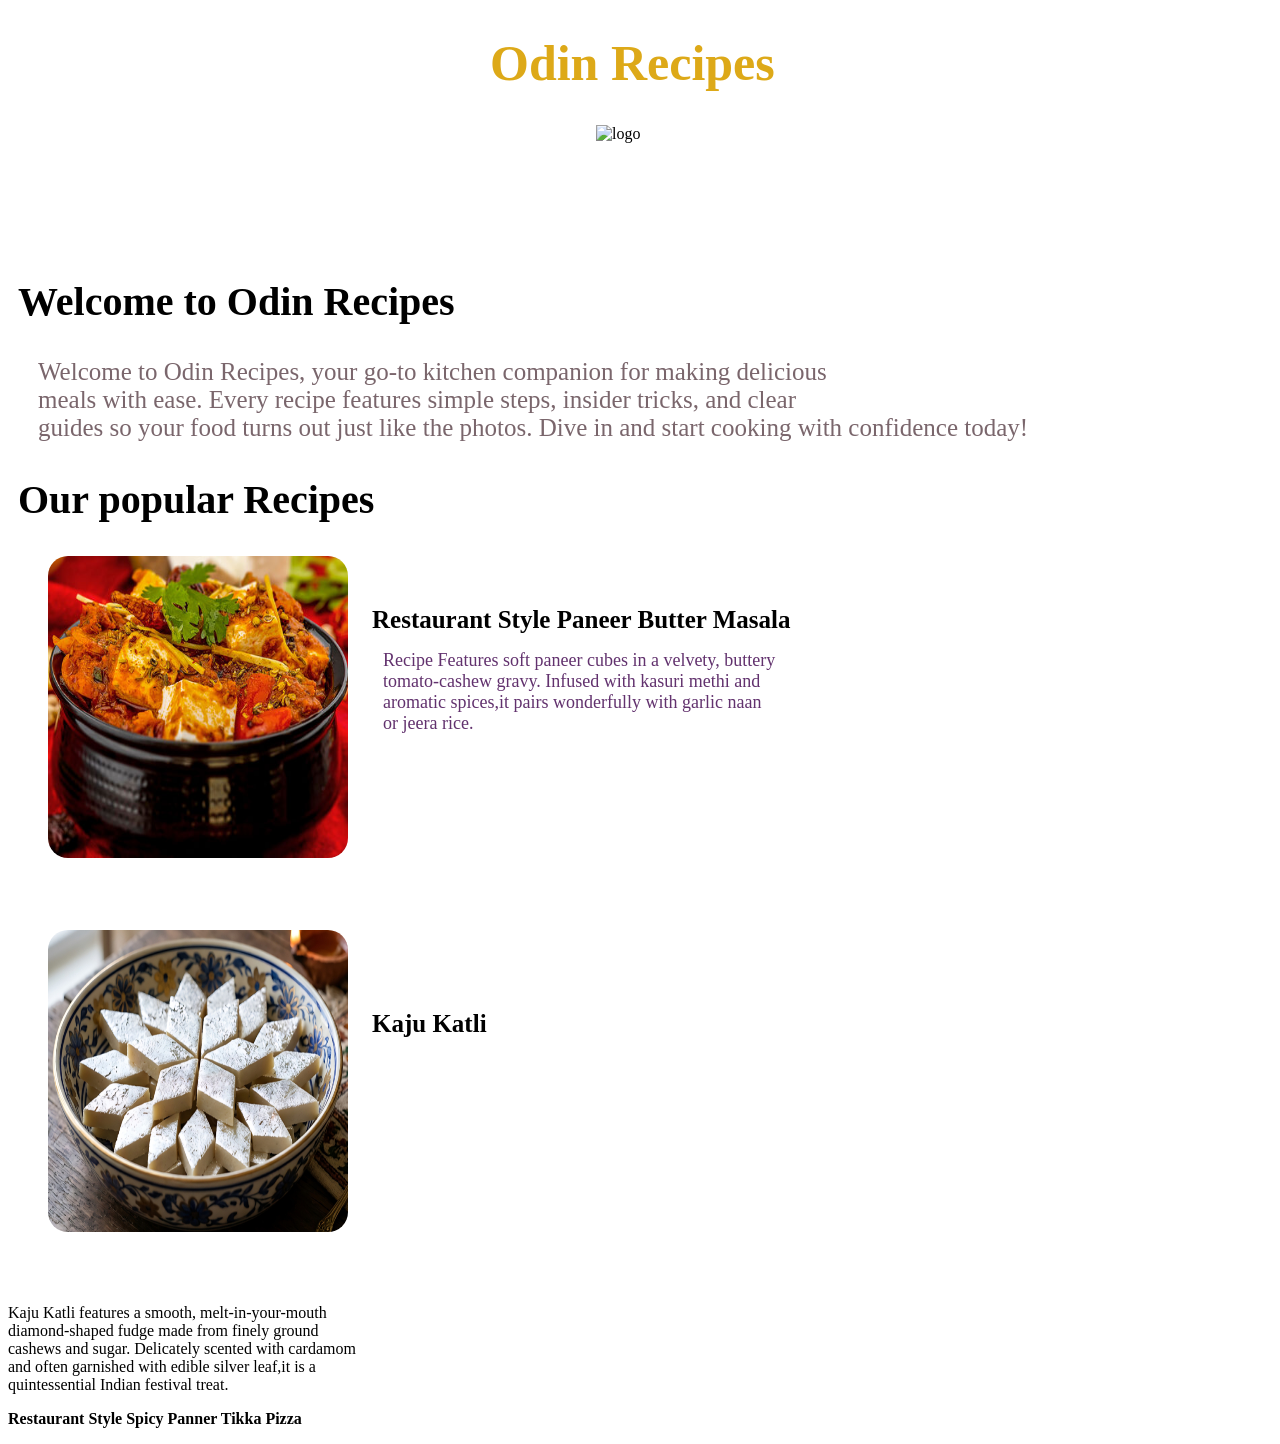
==== index.html @ b7aa42b1 "Add overview for kaju katli" ====
<!DOCTYPE html>
<html lang="en">
<head>
    <meta charset="UTF-8">
    <title>Odin Recipes</title>
    <link rel="stylesheet" href="css/index.css"/>
</head>
<body>
    <h1 class="hh1">Odin Recipes</h1>
    <img class="logo" src="../odin-recipes/img/logo(1).svg" alt="logo" width="88" height="120"/>
    <h2 class="hh2">Welcome to Odin Recipes</h2>
    <p class="welcome">Welcome to Odin Recipes, your go-to kitchen companion for 
        making delicious <br/> meals with ease. Every recipe features 
        simple steps, insider tricks, and clear<br/> guides so your 
        food turns out just like the photos. Dive in and start 
        cooking with confidence today!
    </p>
    <h2 class="opr">Our popular Recipes
    </h2>

        <span class="pbm_i"> <img src="img/pbm.jpg" alt="image of Restaurant Style Paneer
             Butter Masala" width="300" height="302"/> </span>

        <p class="pbm_i_t"><a href="recipes/restaurant-style-panner-butter-masala.html"
            target="_blank" rel="noreferrer"><strong>Restaurant Style Paneer Butter Masala</strong> </a></p>
        
             <p><span class="pbm_i_t_d">Recipe Features soft paneer 
                cubes in a velvety, buttery</br> tomato-cashew gravy. 
                Infused with kasuri methi and </br>aromatic spices,it 
                pairs wonderfully with garlic naan</br> or jeera rice.</br></span></p>
            
            <span class="kk_i"> <img src="img/kk.jpg" alt="image of kaju katli"
                 width="300" height="302"/> </span>

            <p class="kk_i_t"><a href="recipes/kaju-katli.html"
            target="_blank" rel="noreferrer"><strong>Kaju Katli</strong> </a></p>

            <p class="kk_i_t_d"><span class="second_kk_t_d">Kaju Katli features a smooth, 
            melt-in-your-mouth <br/> diamond-shaped fudge made from finely 
            ground<br/> cashews and sugar. Delicately scented with cardamom<br/> 
            and often garnished with edible silver leaf,it is a<br/>  quintessential
             Indian festival treat.<br/></span></p>

            <p><a href="recipes/restaurant-style-spicy-paneer-tikka-pizza.html"
            target="_blank" rel="noreferrer"><strong>Restaurant Style Spicy Panner Tikka Pizza</strong> </a></p>
        
    
</body>
</html>
---- css/index.css ----
.hh1{
    width: 300px;
    margin-left: auto;
    margin-right: auto;
    font-size: 50px;
    color: rgb(221, 169, 24);
    
}

.logo{
    display: block;
    width: 88px;
    margin-left: auto;
    margin-right: auto;
}

a{
    text-decoration: none;
    color: inherit;
}
a:hover{
    text-decoration: underline;
}

.hh2{
    font-size: 40px;
    position: relative;
    left: 10px;
}

.welcome{
    font-size: 25px;
    position: relative;
    left: 30px;
    color: rgb(122, 102, 108);
}

.opr{
    font-size: 40px;
    position: relative;
    left: 10px;
}

.pbm_i img{
    border-radius: 20px;
    position: relative;
    left: 40px;

}

.pbm_i_t{
    display: inline;
    font-size: 25px;
    position: relative;
    left: 60px;
    bottom: 230px;
}

.pbm_i_t_d{
    display: inline;
    position: relative;
    left: 375px;
    bottom: 230px;
    font-size: 18px;
    color: rgb(98, 50, 110);
}

.kk_i img{
    
    border-radius: 20px;
    position: relative;
    left: 40px;
    bottom: 50px;
}

.kk_i_t{
    display: inline;
    font-size: 25px;
    position: relative;
    left: 60px;
    bottom: 250px;
}
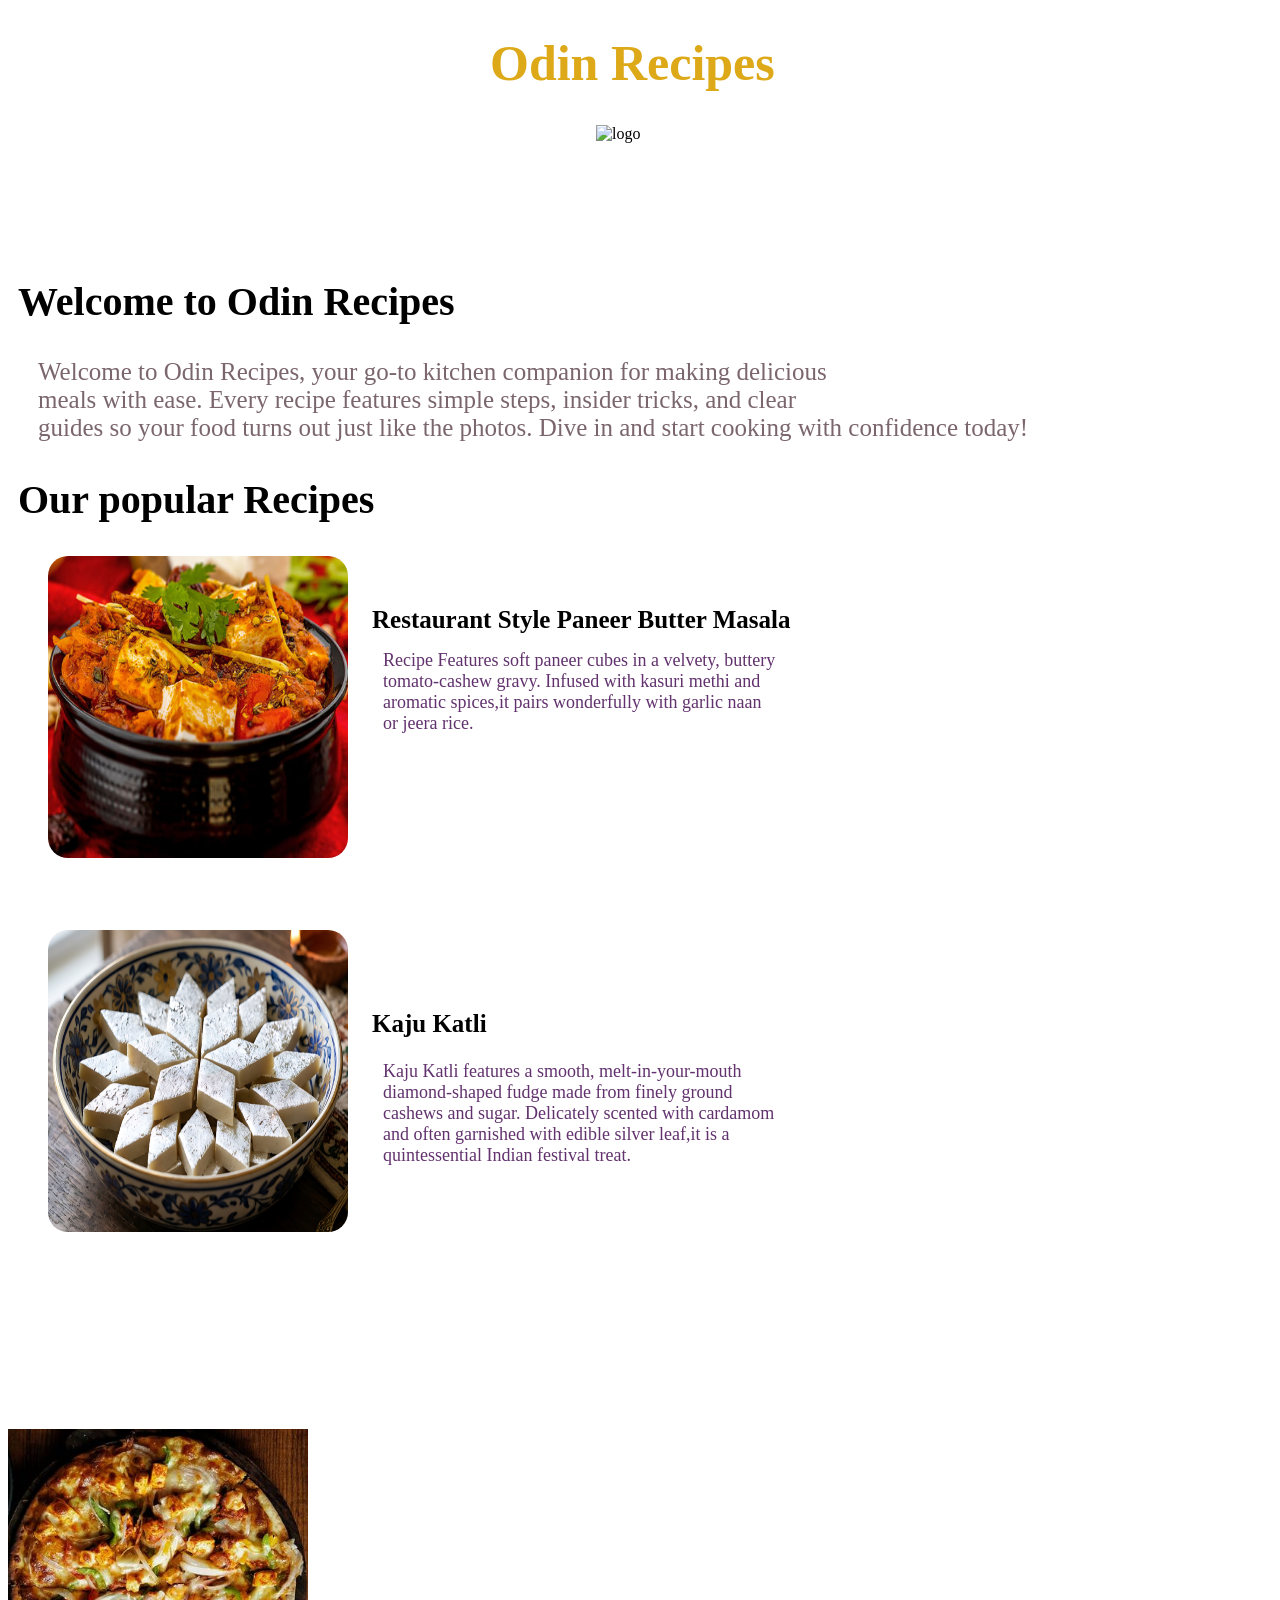
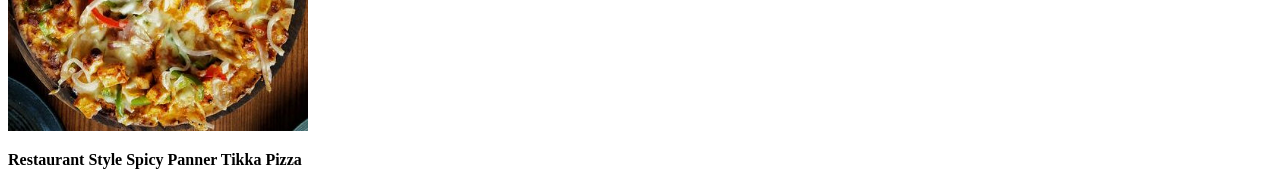
==== commit b0e2425f: "Add image of Spicy Paneer Tikka Pizza" ====
--- a/index.html
+++ b/index.html
@@ -41,6 +41,9 @@
             and often garnished with edible silver leaf,it is a<br/>  quintessential
              Indian festival treat.<br/></span></p>
 
+            <span class="sptp"> <img src="img/sptp.jpg" alt="image of Restaurant-Style 
+                Spicy Paneer Tikka Pizza" width="300" height="302"/> </span>    
+
             <p><a href="recipes/restaurant-style-spicy-paneer-tikka-pizza.html"
             target="_blank" rel="noreferrer"><strong>Restaurant Style Spicy Panner Tikka Pizza</strong> </a></p>
         
--- a/css/index.css
+++ b/css/index.css
@@ -79,4 +79,13 @@
     position: relative;
     left: 60px;
     bottom: 250px;
+}
+
+.kk_i_t_d{
+    
+    position: relative;
+    left: 375px;
+    bottom: 245px;
+    font-size: 18px;
+    color: rgb(98, 50, 110);
 }
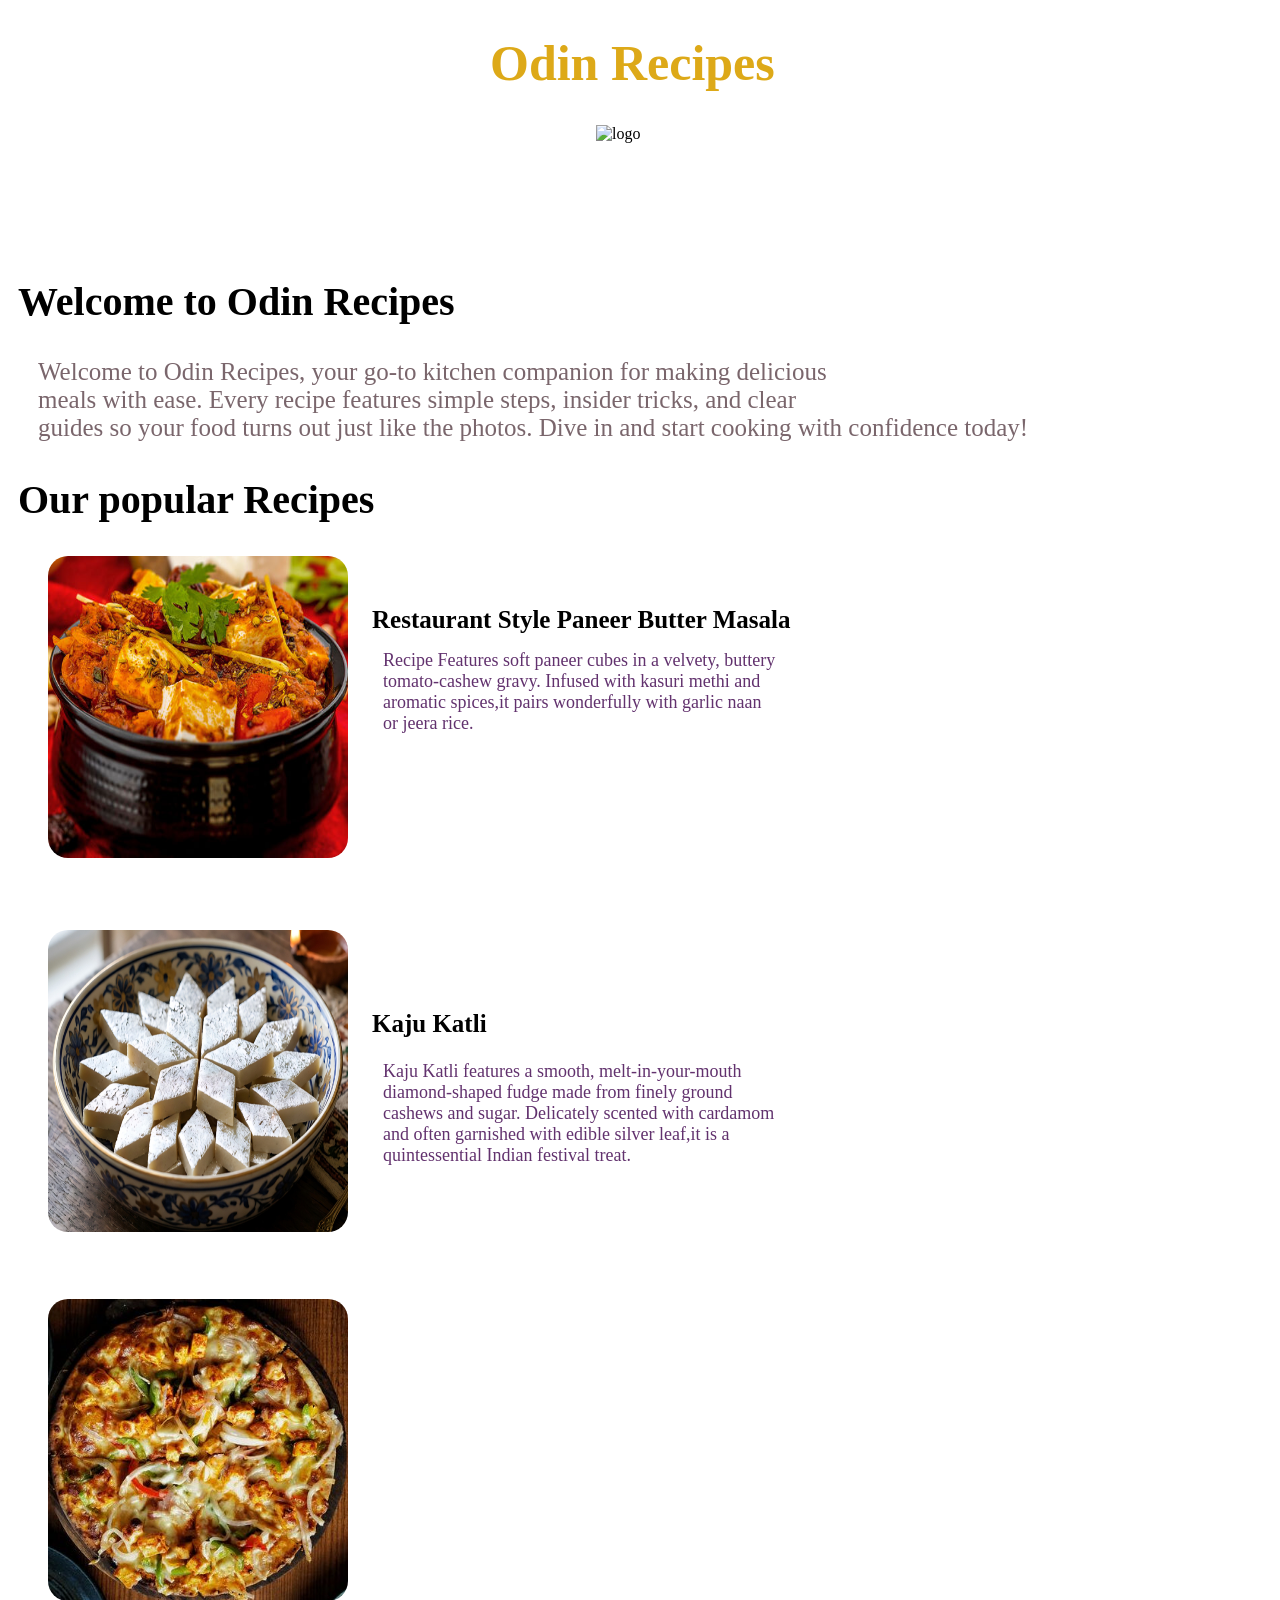
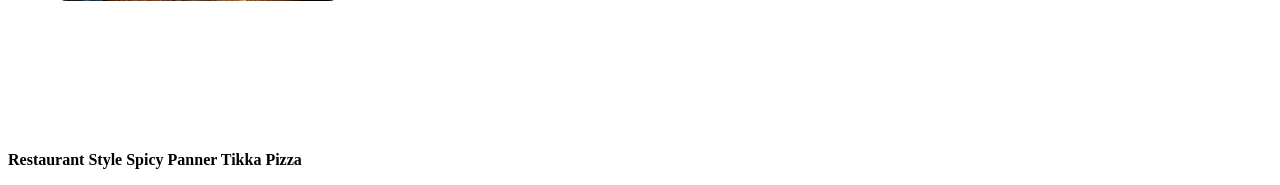
==== commit 9a0ad786: "Add class to link of Spicy Paneer Tikka Pizza" ====
--- a/index.html
+++ b/index.html
@@ -44,7 +44,7 @@
             <span class="sptp"> <img src="img/sptp.jpg" alt="image of Restaurant-Style 
                 Spicy Paneer Tikka Pizza" width="300" height="302"/> </span>    
 
-            <p><a href="recipes/restaurant-style-spicy-paneer-tikka-pizza.html"
+            <p class="sptp_t><a href="recipes/restaurant-style-spicy-paneer-tikka-pizza.html"
             target="_blank" rel="noreferrer"><strong>Restaurant Style Spicy Panner Tikka Pizza</strong> </a></p>
         
     
--- a/css/index.css
+++ b/css/index.css
@@ -88,4 +88,11 @@
     bottom: 245px;
     font-size: 18px;
     color: rgb(98, 50, 110);
+}
+
+.sptp img{
+    border-radius: 20px;
+    position: relative;
+    left: 40px;
+    bottom: 130px;
 }
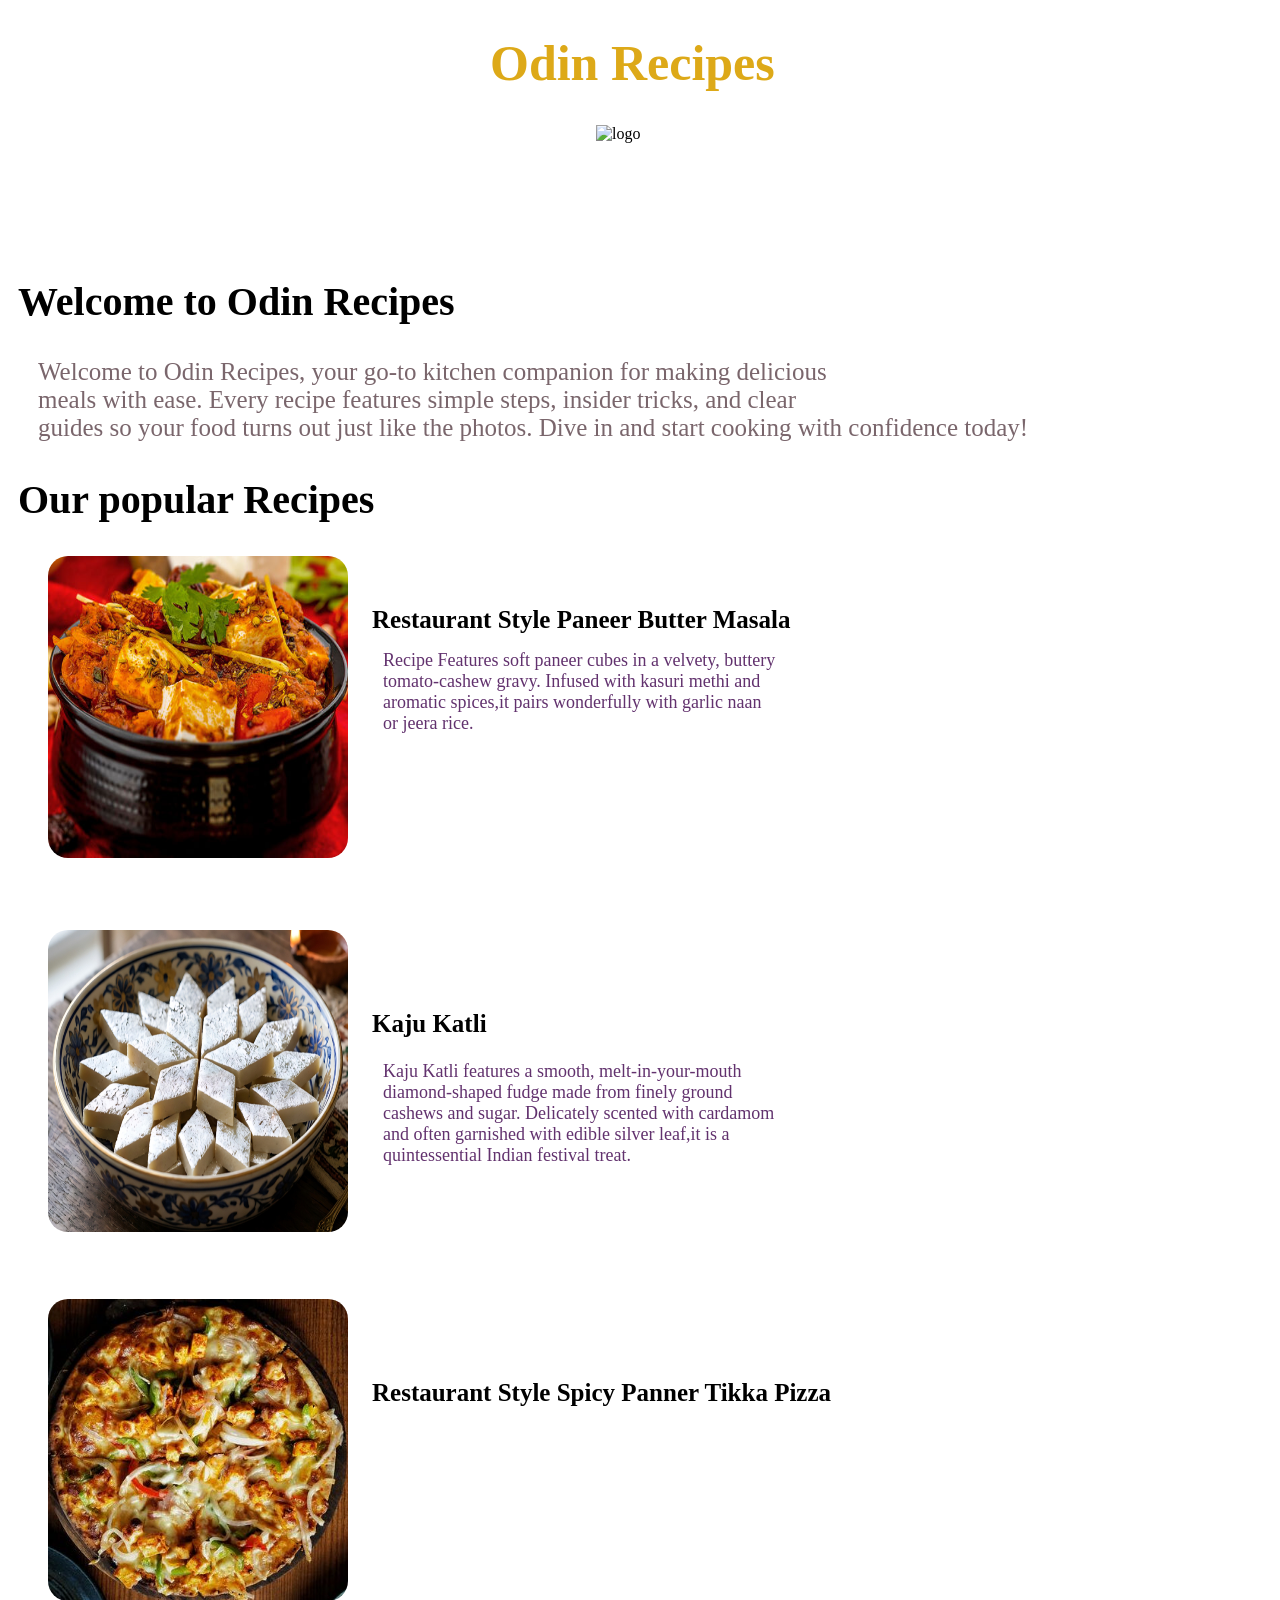
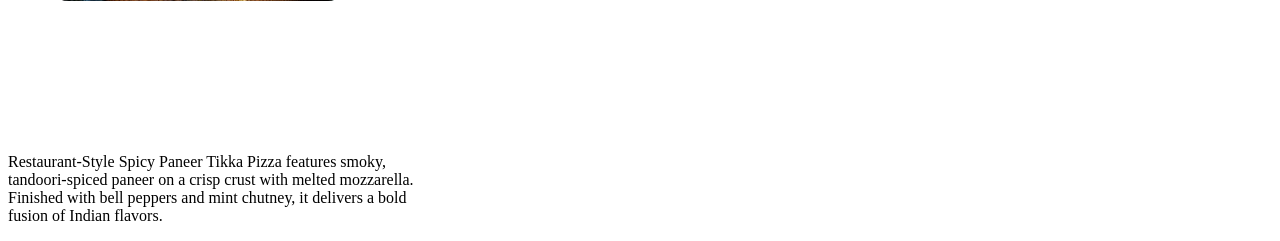
==== commit b9080699: "Add overview section to Spicy Paneer Tikka Pizza" ====
--- a/index.html
+++ b/index.html
@@ -35,7 +35,7 @@
             <p class="kk_i_t"><a href="recipes/kaju-katli.html"
             target="_blank" rel="noreferrer"><strong>Kaju Katli</strong> </a></p>
 
-            <p class="kk_i_t_d"><span class="second_kk_t_d">Kaju Katli features a smooth, 
+            <p class="kk_i_t_d"><span >Kaju Katli features a smooth, 
             melt-in-your-mouth <br/> diamond-shaped fudge made from finely 
             ground<br/> cashews and sugar. Delicately scented with cardamom<br/> 
             and often garnished with edible silver leaf,it is a<br/>  quintessential
@@ -44,9 +44,15 @@
             <span class="sptp"> <img src="img/sptp.jpg" alt="image of Restaurant-Style 
                 Spicy Paneer Tikka Pizza" width="300" height="302"/> </span>    
 
-            <p class="sptp_t><a href="recipes/restaurant-style-spicy-paneer-tikka-pizza.html"
+            <p class="sptp_t"><a href="recipes/restaurant-style-spicy-paneer-tikka-pizza.html"
             target="_blank" rel="noreferrer"><strong>Restaurant Style Spicy Panner Tikka Pizza</strong> </a></p>
-        
+            
+            <p class="sptp_t_d"><span >Restaurant-Style Spicy Paneer Tikka Pizza features
+                    smoky,</br>  tandoori-spiced paneer on a crisp crust with melted
+                    mozzarella.</br>  Finished with bell peppers and mint chutney, it delivers
+                    a bold</br> fusion of Indian flavors.</br></span></p>
+
+            
     
 </body>
 </html>
--- a/css/index.css
+++ b/css/index.css
@@ -95,4 +95,12 @@
     position: relative;
     left: 40px;
     bottom: 130px;
+}
+
+.sptp_t{
+    display: inline;
+    font-size: 25px;
+    position: relative;
+    left: 60px;
+    bottom: 330px;
 }
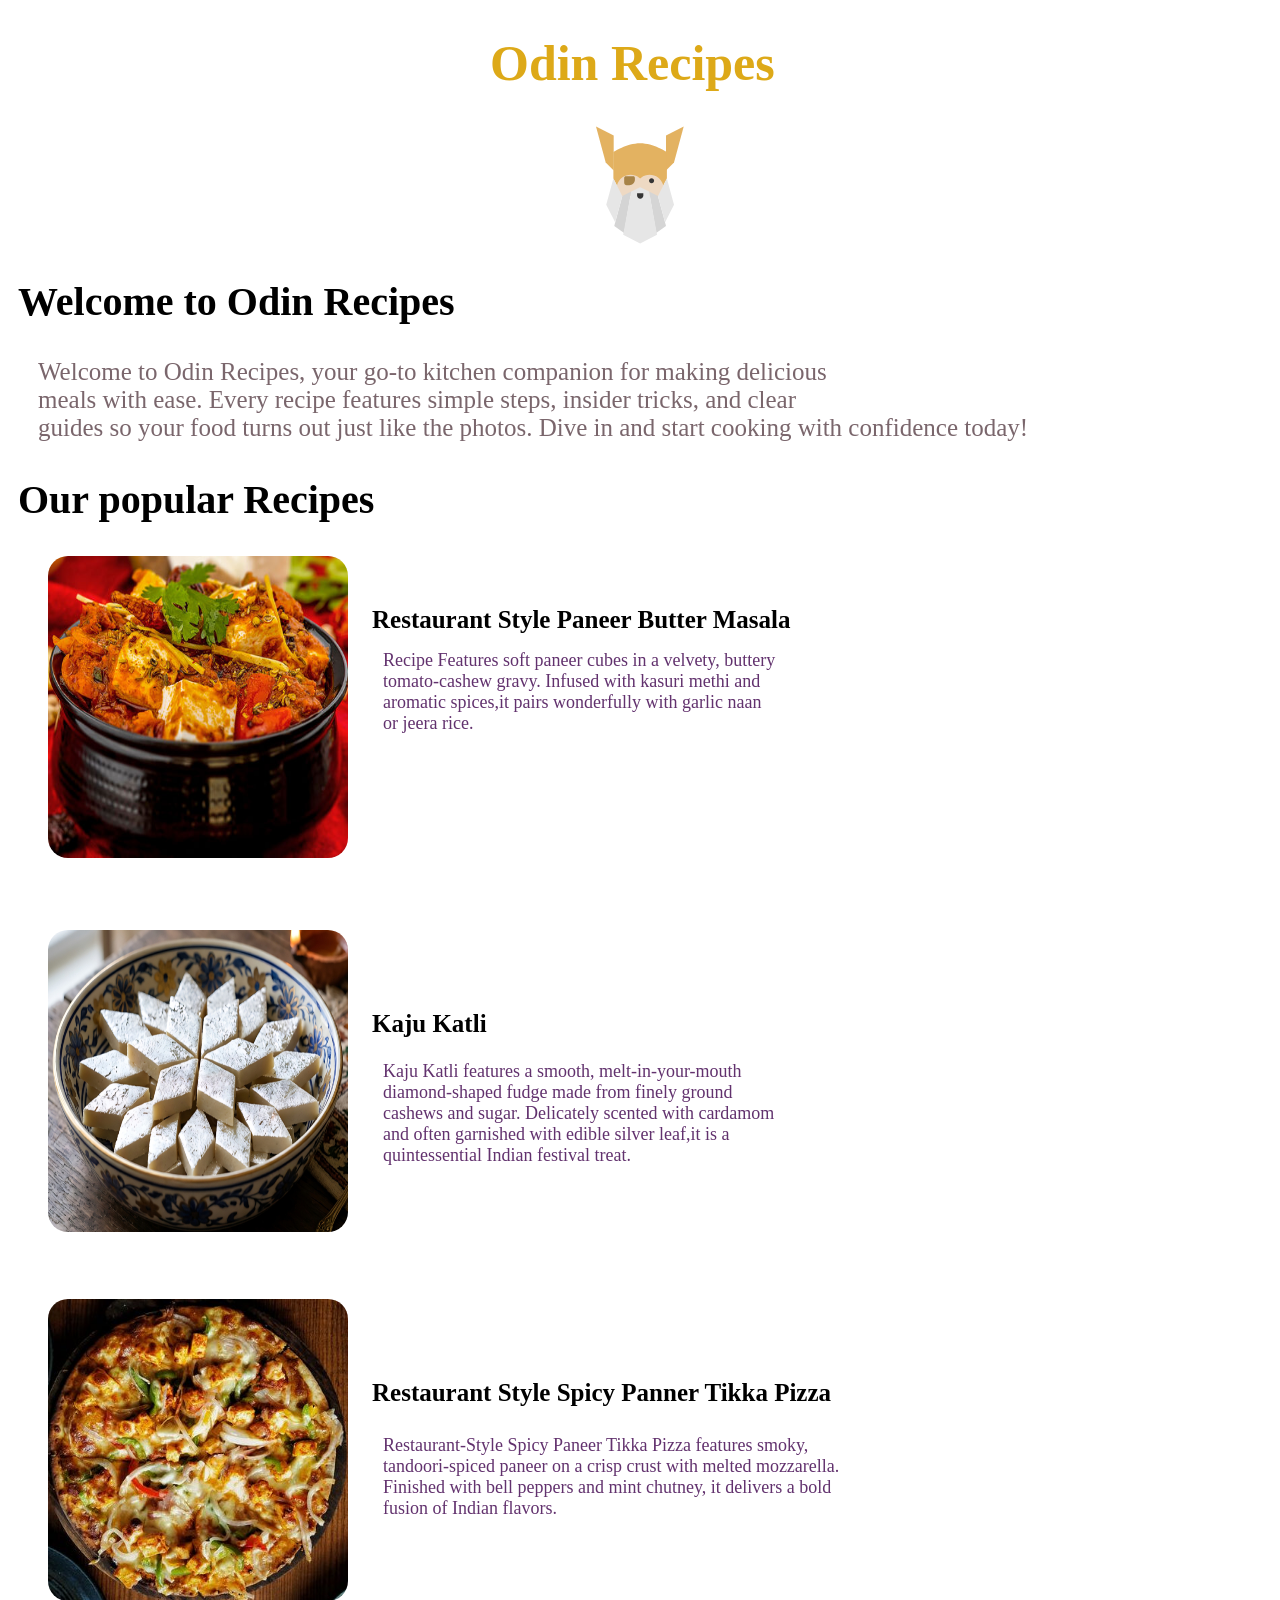
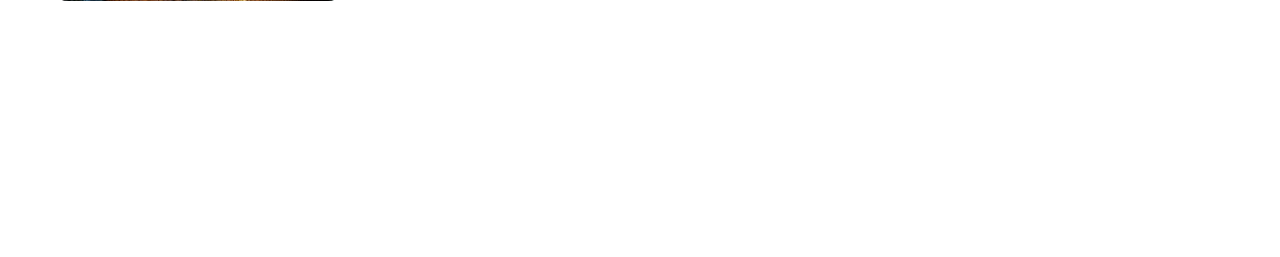
==== commit f4d226d5: "Add working link of logo" ====
--- a/index.html
+++ b/index.html
@@ -7,7 +7,7 @@
 </head>
 <body>
     <h1 class="hh1">Odin Recipes</h1>
-    <img class="logo" src="../odin-recipes/img/logo(1).svg" alt="logo" width="88" height="120"/>
+    <img class="logo" src="img/logo.svg" alt="logo" width="88" height="120"/>
     <h2 class="hh2">Welcome to Odin Recipes</h2>
     <p class="welcome">Welcome to Odin Recipes, your go-to kitchen companion for 
         making delicious <br/> meals with ease. Every recipe features 
--- a/css/index.css
+++ b/css/index.css
@@ -103,4 +103,13 @@
     position: relative;
     left: 60px;
     bottom: 330px;
+}
+
+.sptp_t_d{
+    
+    position: relative;
+    left: 375px;
+    bottom: 320px;
+    font-size: 18px;
+    color: rgb(98, 50, 110);
 }
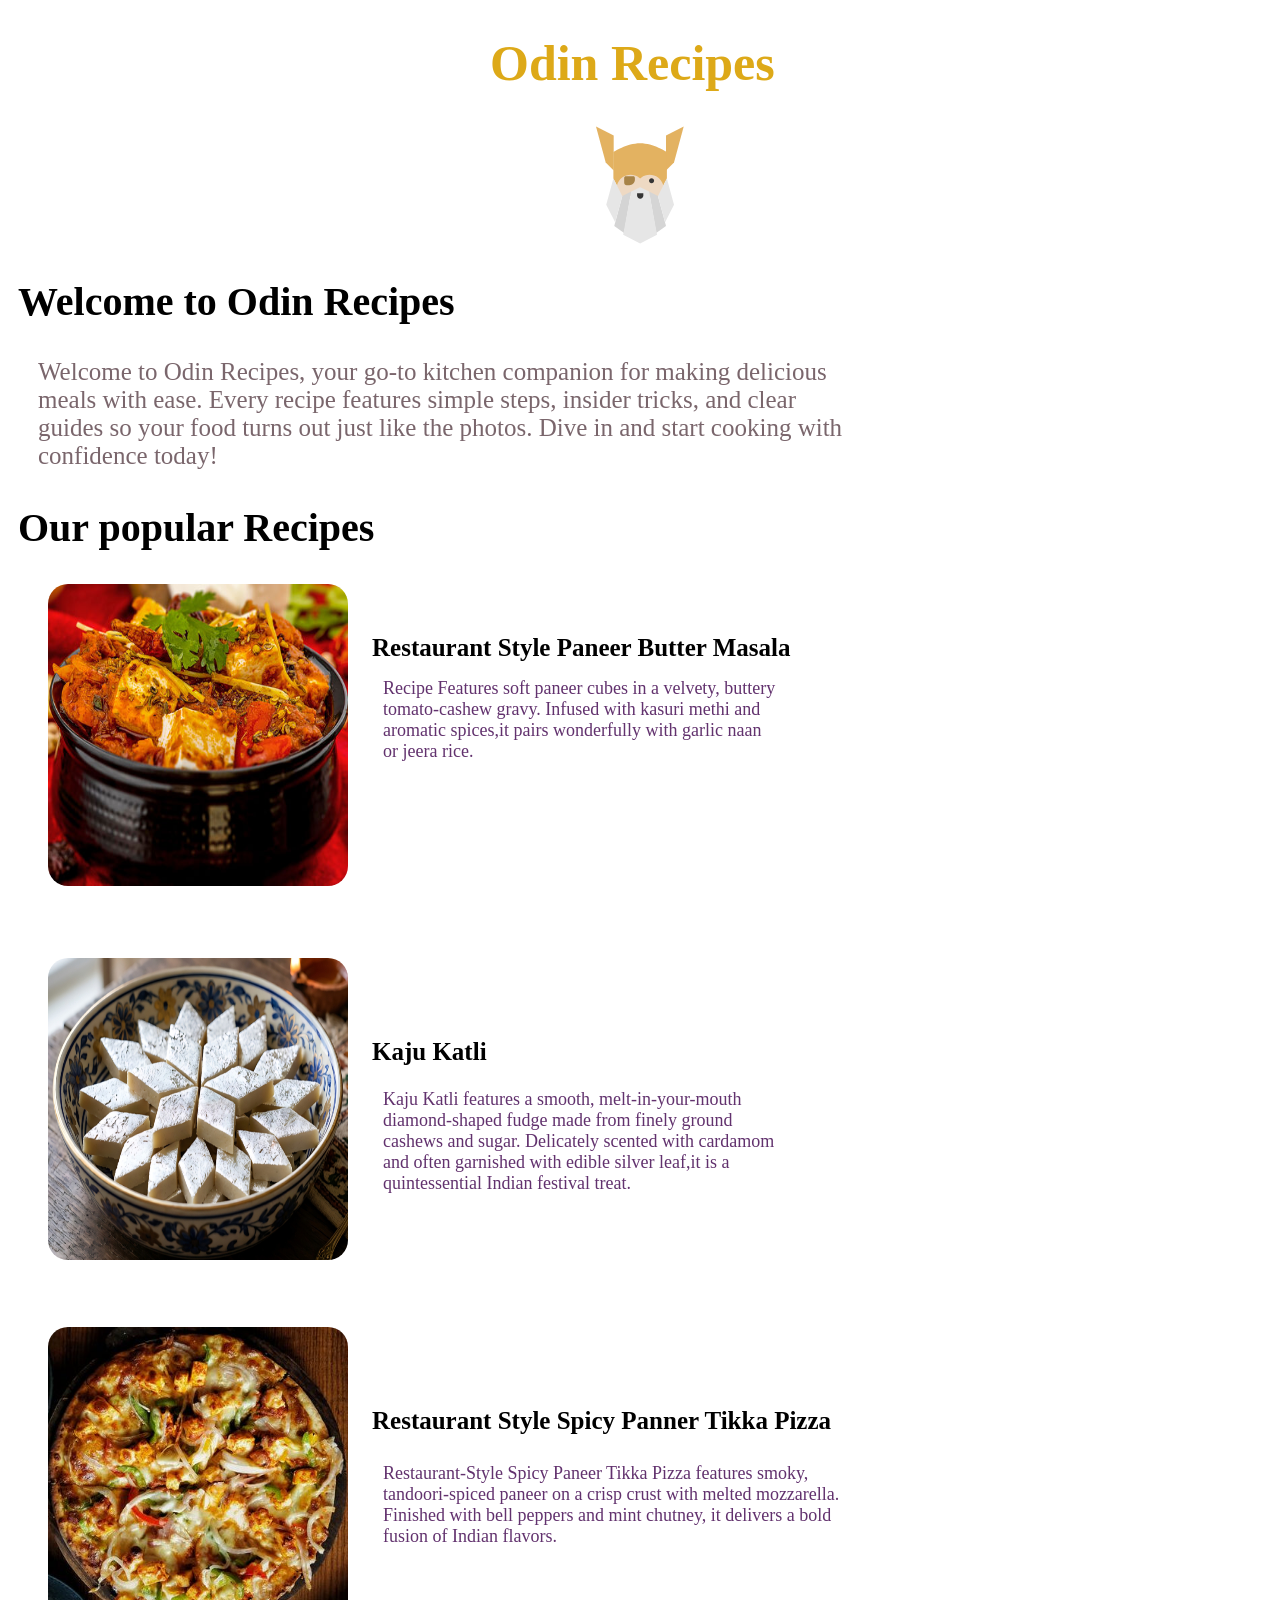
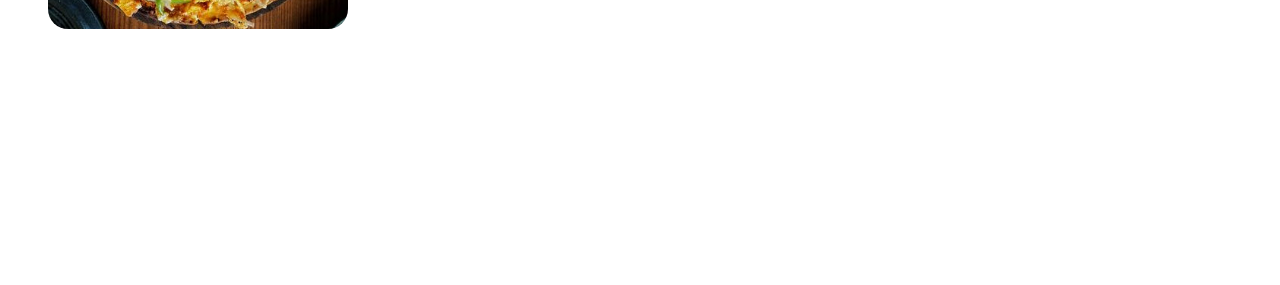
==== commit b9b6c2bb: "Refactor" ====
--- a/index.html
+++ b/index.html
@@ -13,7 +13,7 @@
         making delicious <br/> meals with ease. Every recipe features 
         simple steps, insider tricks, and clear<br/> guides so your 
         food turns out just like the photos. Dive in and start 
-        cooking with confidence today!
+        cooking with<br/> confidence today!
     </p>
     <h2 class="opr">Our popular Recipes
     </h2>
